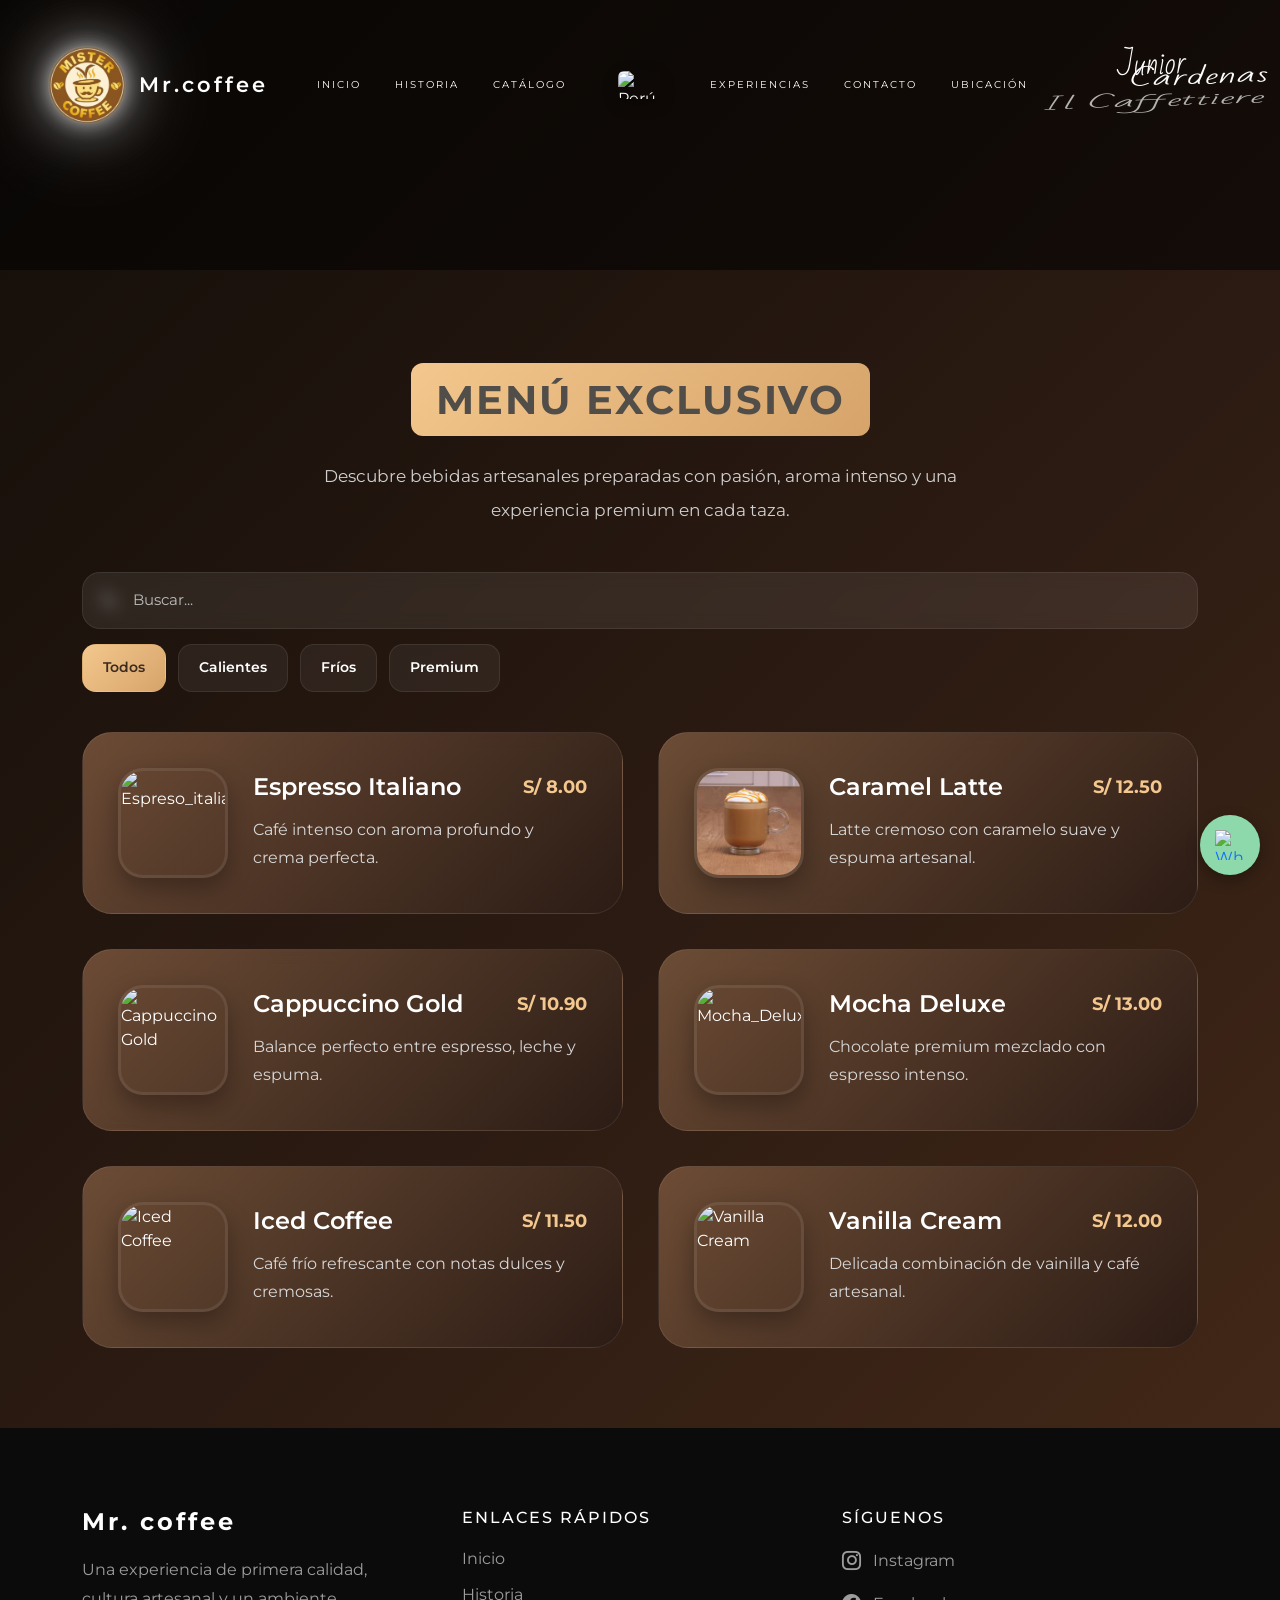
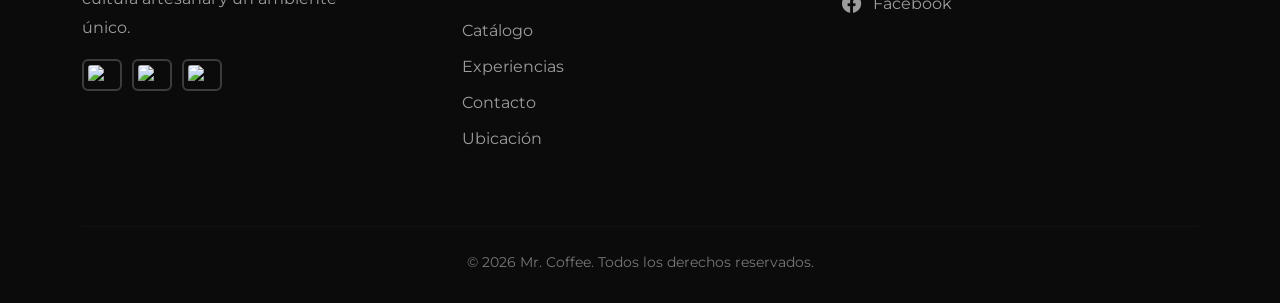
==== catalogo.html @ bce91359 "Primer modelo funcional al 100%" ====
<!DOCTYPE html>
<html lang="es">

<head>
    <meta charset="UTF-8">
    <meta name="viewport" content="width=device-width, initial-scale=1.0">

    <title data-key="pagina_titulo_catalogo">Catálogo | Mr. Coffee</title>

    <link rel="icon" href="img_videos/logo Mr.coffee.png" type="image/png" />

    <link href="https://cdn.jsdelivr.net/npm/bootstrap@5.3.3/dist/css/bootstrap.min.css" rel="stylesheet">

    <link href="https://fonts.googleapis.com/css2?family=Montserrat:wght@300;400;600;700&family=Bad+Script&display=swap"
        rel="stylesheet">

    <link rel="stylesheet" href="https://cdn.jsdelivr.net/npm/bootstrap-icons@1.11.3/font/bootstrap-icons.min.css">

    <link rel="stylesheet" href="css/catalogo.css">
</head>

<body>

    <!-- NAVBAR -->

    <nav class="navbar navbar-expand-lg navbar-dark">

        <div class="container-fluid">

            <a class="navbar-brand d-flex align-items-center" href="historia.html">

                <img src="img_videos/logo Mr.coffee.png" alt="Logo Mr. Coffee" class="brand-logo">

                <span>Mr.coffee</span>

            </a>

            <button class="navbar-toggler" data-bs-toggle="collapse" data-bs-target="#menu">
                <span class="navbar-toggler-icon"></span>
            </button>

            <div class="collapse navbar-collapse" id="menu">

                <ul class="navbar-nav ms-auto align-items-center">
                    <li class="nav-item"><a class="nav-link" href="index.html" data-key="inicio">Inicio</a></li>
                    <li class="nav-item"><a class="nav-link" href="historia.html" data-key="historia">Historia</a></li>
                    <li class="nav-item"><a class="nav-link" href="catalogo.html" data-key="catalogo">Catálogo</a></li>
                </ul>

                <div class="nav-flag mx-4">
                    <img src="https://upload.wikimedia.org/wikipedia/commons/c/cf/Flag_of_Peru.svg" alt="Perú">
                </div>

                <ul class="navbar-nav me-auto align-items-center">
                    <li class="nav-item"><a class="nav-link" href="experiencias.html"
                            data-key="experiencias">Experiencias</a></li>
                    <li class="nav-item"><a class="nav-link" href="contacto.html" data-key="contacto">Contacto</a></li>
                    <li class="nav-item"><a class="nav-link" href="ubicacion.html" data-key="ubicacion">Ubicación</a>
                    </li>
                </ul>

                <div class="owner-signature">
                    Junior
                    <span style="padding-left: 65px; display: inline-block; transform: scaleX(1.45) scaleY(0.7);">
                        Cardenas
                    </span>

                    <span
                        style="padding-top: 10px; color: rgb(181, 180, 178); display: inline-block; transform: scaleX(1.6) scaleY(0.5)">
                        Il Caffettiere
                    </span>
                </div>

            </div>

        </div>

    </nav>

    <section class="history-hero"></section>

    <section class="catalog-section">

        <div class="catalog-overlay"></div>

        <div class="container catalog-container">

            <div class="catalog-header">

                <span class="catalog-mini" data-key="menu_exclusivo">MENÚ EXCLUSIVO</span>

                <p>
                    Descubre bebidas artesanales preparadas con pasión,
                    aroma intenso y una experiencia premium en cada taza.
                </p>

            </div>

            <div class="catalog-controls">

                <div class="search-box">
                    <i class="bi bi-search"></i>

                    <input type="text" id="searchInput" placeholder="Buscar...">
                </div>

                <div class="filter-buttons">

                    <button class="filter-btn active" data-filter="all">
                        Todos
                    </button>

                    <button class="filter-btn" data-filter="caliente">
                        Calientes
                    </button>

                    <button class="filter-btn" data-filter="frio">
                        Fríos
                    </button>

                    <button class="filter-btn" data-filter="premium">
                        Premium
                    </button>

                </div>

            </div>

            <div class="catalog-grid">

                <!-- ITEM -->

                <div class="catalog-card" data-category="caliente">

                    <div class="coffee-circle">
                        <img src="https://encrypted-tbn0.gstatic.com/images?q=tbn:ANd9GcTqtzZUueymRdZEOi-ilL8rNSrnztdapGIAcQ8yv8K7-oL8giAjRb6B9EKLzauEBYNNoz506RPrxhP9cTSPGFRo4NpOCj37pgtGMFklOmE&s=10"
                            alt="Espreso_italiano">
                    </div>

                    <div class="coffee-info">

                        <div class="coffee-top">
                            <h3>Espresso Italiano</h3>
                            <span>S/ 8.00</span>
                        </div>

                        <p>
                            Café intenso con aroma profundo y crema perfecta.
                        </p>

                    </div>

                </div>

                <!-- ITEM -->

                <div class="catalog-card" data-category="frio">

                    <div class="coffee-circle">
                        <img src="[data-uri]"
                            alt="Caramel Latte">
                    </div>

                    <div class="coffee-info">

                        <div class="coffee-top">
                            <h3>Caramel Latte</h3>
                            <span>S/ 12.50</span>
                        </div>

                        <p>
                            Latte cremoso con caramelo suave y espuma artesanal.
                        </p>

                    </div>

                </div>

                <!-- ITEM -->

                <div class="catalog-card" data-category="caliente premium">

                    <div class="coffee-circle">
                        <img src="https://encrypted-tbn0.gstatic.com/images?q=tbn:ANd9GcSUUL0KE3TZz3aL_cA54uggKA8EXp1JZEncBA&s"
                            alt="Cappuccino Gold">
                    </div>

                    <div class="coffee-info">

                        <div class="coffee-top">
                            <h3>Cappuccino Gold</h3>
                            <span>S/ 10.90</span>
                        </div>

                        <p>
                            Balance perfecto entre espresso, leche y espuma.
                        </p>

                    </div>

                </div>

                <!-- ITEM -->

                <div class="catalog-card" data-category="caliente premium">

                    <div class="coffee-circle">
                        <img src="https://milk.co.uk/wp-content/uploads/2022/02/Optimised-300x300.jpg"
                            alt="Mocha_Deluxe">
                    </div>

                    <div class="coffee-info">

                        <div class="coffee-top">
                            <h3>Mocha Deluxe</h3>
                            <span>S/ 13.00</span>
                        </div>

                        <p>
                            Chocolate premium mezclado con espresso intenso.
                        </p>

                    </div>

                </div>

                <!-- ITEM -->

                <div class="catalog-card" data-category="frio">

                    <div class="coffee-circle">
                        <img src="https://encrypted-tbn0.gstatic.com/images?q=tbn:ANd9GcRl5XcVpIK2ukp9NMPsWW5-NIncHgEtwAC6zg&s"
                            alt="Iced Coffee">
                    </div>

                    <div class="coffee-info">

                        <div class="coffee-top">
                            <h3>Iced Coffee</h3>
                            <span>S/ 11.50</span>
                        </div>

                        <p>
                            Café frío refrescante con notas dulces y cremosas.
                        </p>

                    </div>

                </div>

                <!-- ITEM -->

                <div class="catalog-card" data-category="frio premium">

                    <div class="coffee-circle">
                        <img src="https://starbucks-bqexpresss.myshopify.com/cdn/shop/products/vainilla_cream-01_large.jpg?v=1418229825"
                            alt="Vanilla Cream">
                    </div>

                    <div class="coffee-info">

                        <div class="coffee-top">
                            <h3>Vanilla Cream</h3>
                            <span>S/ 12.00</span>
                        </div>

                        <p>
                            Delicada combinación de vainilla y café artesanal.
                        </p>

                    </div>

                </div>

            </div>

        </div>

    </section>

    <footer class="footer-section">

        <div class="container">

            <div class="row">

                <div class="col-md-4 mb-4">

                    <h3 class="footer-logo">Mr. coffee</h3>

                    <p class="footer-text" data-key="descripcion">
                        Una experiencia de primera calidad, cultura artesanal y un ambiente único.
                    </p>

                    <div class="lang-buttons mt-3">

                        <button onclick="changeLanguage('es')" class="lang-btn">
                            <img src="https://flagcdn.com/w40/es.png" alt="ES">
                        </button>

                        <button onclick="changeLanguage('en')" class="lang-btn">
                            <img src="https://flagcdn.com/w40/us.png" alt="EN">
                        </button>

                        <button onclick="changeLanguage('de')" class="lang-btn">
                            <img src="https://flagcdn.com/w40/de.png" alt="DE">
                        </button>

                    </div>

                </div>

                <div class="col-md-4 mb-4">
                    <h5 class="footer-title" data-key="enlaces_rapidos">Enlaces Rápidos</h5>
                    <ul class="footer-links">
                        <li><a href="index.html" data-key="inicio">Inicio</a></li>
                        <li><a href="historia.html" data-key="historia">Historia</a></li>
                        <li><a href="catalogo.html" data-key="catalogo">Catálogo</a></li>
                        <li><a href="experiencias.html" data-key="experiencias">Experiencias</a></li>
                        <li><a href="contacto.html" data-key="contacto">Contacto</a></li>
                        <li><a href="ubicacion.html" data-key="ubicacion">Ubicación</a></li>
                    </ul>
                </div>

                <div class="col-md-4 mb-4">
                    <h5 class="footer-title" data-key="siguenos">Síguenos</h5>
                    <div class="social-icons">
                        <a
                            href="https://www.instagram.com/mistercoffeeoficial?igsh=MWE0NmJlZXFnNjd6dA%3D%3D&utm_source=qr"><i
                                class="bi bi-instagram"></i> <span data-key="instagram">Instagram</span></a>
                        <a href="https://www.facebook.com/share/1EHn61oxgY/?mibextid=wwXIfr"><i
                                class="bi bi-facebook"></i> <span data-key="facebook">Facebook</span></a>
                    </div>
                </div>

            </div>

            <hr class="footer-line">

            <div class="text-center footer-bottom">
                <p data-key="copyright">© 2026 Mr. Coffee. Todos los derechos reservados.</p>
            </div>

        </div>

    </footer>

    <div class="whatsapp-carrusel" style="margin-bottom: -35px; position: fixed;
            bottom: 60px;
            right: 20px;
            z-index: 9999;">
        <div class="whatsapp-track " style="text-align: center;">
            <a href="https://wa.me/51970574136" target="_blank">
                <img src="https://cdn-icons-png.flaticon.com/512/733/733585.png" alt="WhatsApp">
            </a>
        </div>
    </div>

    <script src="https://cdn.jsdelivr.net/npm/bootstrap@5.3.3/dist/js/bootstrap.bundle.min.js"></script>

    <script>

    const searchInput = document.getElementById("searchInput");

    const filterButtons = document.querySelectorAll(".filter-btn");

    const cards = document.querySelectorAll(".catalog-card");

    let currentFilter = "all";

    /* BUSCADOR */

    searchInput.addEventListener("input", filterProducts);

    /* FILTROS */

    filterButtons.forEach(button => {

        button.addEventListener("click", () => {

            filterButtons.forEach(btn =>
                btn.classList.remove("active")
            );

            button.classList.add("active");

            currentFilter = button.dataset.filter;

            filterProducts();
        });
    });

    /* FUNCIÓN */

    function filterProducts() {

        const searchText =
            searchInput.value.toLowerCase();

        cards.forEach(card => {

            const title =
                card.querySelector("h3")
                    .textContent
                    .toLowerCase();

            const category =
                card.dataset.category;

            const matchesSearch =
                title.includes(searchText);

            const matchesFilter =
                currentFilter === "all" ||
                category.includes(currentFilter);

            if (matchesSearch && matchesFilter) {

                card.style.display = "flex";

            } else {

                card.style.display = "none";
            }
        });
    }

</script>

</body>

<script src="js/script.js"></script>

</html>
---- css/catalogo.css ----
* {
    margin: 0;
    padding: 0;
    box-sizing: border-box;
}

body {
    font-family: 'Montserrat', sans-serif;

    background:
        linear-gradient(135deg,
            #120d09,
            #2c1b12,
            #4b2d1a);

    color: white;

    overflow-x: hidden;
}

/* NAVBAR */

.navbar {
    padding: 40px 35px;

    background: transparent !important;

    position: absolute;

    top: 0;
    left: 0;

    width: 100%;

    z-index: 1000;
}

.navbar-brand {
    color: white !important;

    font-size: 1.3rem;

    font-weight: 600;

    letter-spacing: 3px;
}

.brand-logo {

    width: 80px;
    height: 80px;

    object-fit: contain;

    margin-right: 12px;

    border-radius: 50%;

    position: relative;

    animation: megaGlow 2.5s ease-in-out infinite alternate;

    filter:
        drop-shadow(0 0 10px rgba(255, 255, 255, .6)) drop-shadow(0 0 25px rgba(255, 255, 255, .45)) drop-shadow(0 0 45px rgba(255, 255, 255, .30));

    transition: .4s ease;
}

@keyframes megaGlow {

    0% {
        filter:
            drop-shadow(0 0 8px rgba(255, 255, 255, .4)) drop-shadow(0 0 20px rgba(255, 255, 255, .25)) drop-shadow(0 0 35px rgba(255, 255, 255, .18));
    }

    100% {
        filter:
            drop-shadow(0 0 18px rgba(255, 255, 255, .95)) drop-shadow(0 0 45px rgba(255, 255, 255, .7)) drop-shadow(0 0 80px rgba(255, 255, 255, .5));
    }
}

.brand-logo:hover {

    transform: scale(1.12);

    filter:
        drop-shadow(0 0 15px rgba(255, 255, 255, .9)) drop-shadow(0 0 35px rgba(255, 255, 255, .7)) drop-shadow(0 0 60px rgba(255, 255, 255, .5)) brightness(1.15);
}

.nav-link {

    color: white !important;

    margin-left: 18px;

    font-size: 0.65rem;

    text-transform: uppercase;

    letter-spacing: 2px;

    position: relative;

    display: inline-block;

    padding-bottom: 8px;
}

.nav-link::after {

    content: "";

    position: absolute;

    bottom: 0;
    left: 50%;

    width: 0;

    height: 1px;

    background: white;

    transform: translateX(-50%);

    transition: 0.35s ease;
}

.nav-link:hover::after {
    width: 100%;
}

.nav-flag {

    padding-left: 20px;

    display: flex;

    align-items: center;

    justify-content: center;

    transition: .4s ease;
}

.nav-flag img {

    width: 42px;

    height: 28px;

    object-fit: cover;

    border-radius: 6px;

    box-shadow: 0 5px 15px rgba(0, 0, 0, .25);

    transition: .4s ease;
}

.nav-flag:hover img {

    transform: scale(1.15) translateY(-3px);

    box-shadow: 0 10px 25px rgba(255, 255, 255, .15);
}

.owner-signature {

    font-family: 'Bad Script', cursive;

    font-size: 1.8rem;

    margin-left: 30px;

    line-height: .5;

    align-items: center;

    font-weight: 100;

    display: flex;

    flex-direction: column;

    cursor: pointer;

    text-shadow: 0 0 10px rgba(255, 255, 255, .08);

    transform: rotate(-2deg);
}

.owner-signature:hover {

    transform: scale(1.05) rotate(-4deg);

    color: #f5f5f5;

    text-shadow: 0 0 18px rgba(255, 255, 255, .18);
}

.history-hero {

    height: 30vh;

    background:
        linear-gradient(rgba(0, 0, 0, .55),
            rgba(0, 0, 0, .55)),
        url('https://images.unsplash.com/photo-1495474472287-4d71bcdd2085?auto=format&fit=crop&w=1600&q=80');

    background-size: cover;

    background-position: center;

    display: flex;

    align-items: center;

    justify-content: center;

    text-align: center;
}

.catalog-section {

    padding: 100px 0 120px;

    position: relative;
}

.search-box {

    flex: 1;

    min-width: 280px;

    position: relative;
}

.search-box i {

    position: absolute;

    top: 50%;
    left: 18px;

    transform: translateY(-50%);

    color: #c9c9c9;

    font-size: 1rem;
}

.search-box input {

    width: 100%;

    padding: 16px 20px 16px 50px;

    border: none;

    outline: none;

    border-radius: 18px;

    background:
        rgba(255, 255, 255, .08);

    color: white;

    font-size: .95rem;

    backdrop-filter: blur(8px);

    border: 1px solid rgba(255, 255, 255, .08);

    transition: .35s ease;
}

.search-box input::placeholder {

    color: #bdbdbd;
}

.search-box input:focus {

    border-color: #f3c78d;

    box-shadow:
        0 0 15px rgba(243, 199, 141, .15);
}

.filter-buttons {

    display: flex;

    gap: 12px;

    flex-wrap: wrap;

    padding-top: 15px;
}

.filter-btn {

    padding: 12px 20px;

    border-radius: 14px;

    border: 1px solid rgba(255, 255, 255, .08);

    background:
        rgba(255, 255, 255, .06);

    color: white;

    cursor: pointer;

    transition: .35s ease;

    font-size: .9rem;

    font-weight: 600;
}

.filter-btn:hover {

    transform: translateY(-3px);

    background:
        rgba(255, 255, 255, .12);
}

.filter-btn.active {

    background:
        linear-gradient(135deg,
            #f3c78d,
            #d6a46b);

    color: #3d2b1f;

    border-color: transparent;
}

.catalog-mini {

    font-size: 2.5rem;

    padding: 12px 25px;

    background: linear-gradient(135deg, #f3c78d, #d6a46b);

    border-radius: 12px;

    color: #514d48;

    font-weight: 700;

    letter-spacing: 2px;
}

.catalog-header {

    text-align: center;

    margin-bottom: 45px;
}

.catalog-header p {

    max-width: 700px;

    margin: auto;

    padding-top: 30px;

    color: #d0d0d0;

    line-height: 2;

    font-size: 1.05rem;
}

.catalog-grid {

    display: grid;

    grid-template-columns: repeat(2, 1fr);

    gap: 35px;

    margin-bottom: -40px;

    margin-top: 40px;
}

.catalog-card {

    display: flex;

    align-items: center;

    gap: 25px;

    padding: 35px;

    border-radius: 30px;

    background:
        linear-gradient(135deg,
            rgba(111, 78, 55, .96),
            rgba(44, 28, 22, .96));

    border: 1px solid rgba(255, 255, 255, .08);

    transition: .45s ease;

    position: relative;

    overflow: hidden;

    backdrop-filter: blur(8px);
}

.catalog-card::before {

    content: "";

    position: absolute;

    inset: 0;

    background:
        radial-gradient(circle at top left,
            rgba(255, 255, 255, .10),
            transparent 35%);

    opacity: 0;

    transition: .4s ease;
}

.catalog-card:hover::before {

    opacity: 1;
}

.catalog-card:hover {

    transform: translateY(-10px);

    box-shadow:
        0 20px 45px rgba(0, 0, 0, .45);
}

.coffee-circle {

    min-width: 110px;

    width: 110px;

    height: 110px;

    border-radius: 25px;

    overflow: hidden;

    box-shadow:
        0 10px 25px rgba(0, 0, 0, .30);

    border: 3px solid rgba(255, 255, 255, .08);

    flex-shrink: 0;
}

.coffee-circle img {

    width: 100%;

    height: 100%;

    object-fit: cover;

    transition: .4s ease;
}

.catalog-card:hover .coffee-circle img {

    transform: scale(1.08);
}

.coffee-info {

    width: 100%;
}

.coffee-top {

    display: flex;

    justify-content: space-between;

    align-items: center;

    margin-bottom: 14px;

    gap: 15px;
}

.coffee-top h3 {

    font-size: 1.5rem;

    margin: 0;

    font-weight: 600;

    color: #fff;
}

.coffee-top span {

    color: #f3c78d;

    font-weight: 700;

    font-size: 1.1rem;

    white-space: nowrap;
}

.coffee-info p {

    color: #d7d7d7;

    line-height: 1.8;

    margin: 0;

    font-size: .97rem;
}

.footer-section {
    background: #0b0b0b;
    padding: 80px 0 30px;
    color: white;
}

.footer-logo {
    font-size: 1.5rem;
    font-weight: 700;
    letter-spacing: 3px;
    margin-bottom: 20px;
}

.footer-text {
    color: #9d9d9d;
    line-height: 1.8;
    max-width: 300px;
}

.footer-title {
    font-size: 1rem;
    margin-bottom: 20px;
    text-transform: uppercase;
    letter-spacing: 2px;
}

.lang-buttons {
    display: flex;
    gap: 10px;
    margin-top: 15px;
}

.lang-btn {
    background: transparent;
    border: 2px solid rgba(255, 255, 255, 0.2);
    padding: 4px;
    border-radius: 6px;
    cursor: pointer;
    transition: 0.3s ease;
}

.lang-btn img {
    width: 28px;
    height: 20px;
    display: block;
    border-radius: 3px;
}

.lang-btn:hover {
    transform: scale(1.1);
    border-color: white;
}

/* idioma activo */
.lang-btn.active {
    border-color: white;
    box-shadow: 0 0 10px rgba(255, 255, 255, 0.3);
}

.fade-effect {
    animation: fadeLang 0.35s ease;
}

@keyframes fadeLang {
    from {
        opacity: 0;
        transform: translateY(4px);
    }

    to {
        opacity: 1;
        transform: translateY(0);
    }
}

/* LINKS */
.footer-links {
    list-style: none;
    padding: 0;
}

.footer-links li {
    margin-bottom: 12px;
}

.footer-links a {
    color: #9d9d9d;
    text-decoration: none;
    transition: .3s ease;
}

.footer-links a:hover {
    color: white;
    padding-left: 5px;
}

/* REDES SOCIALES */
.social-icons {
    display: flex;
    flex-direction: column;
    gap: 14px;
}

.social-icons a {
    display: flex;
    align-items: center;
    gap: 12px;
    color: #9d9d9d;
    text-decoration: none;
    transition: .3s ease;
}

.social-icons a i {
    font-size: 1.2rem;
}

.social-icons a:hover {
    color: white;
    transform: translateX(5px);
}

/* LINEA */
.footer-line {
    border-color: rgba(255, 255, 255, .1);
    margin: 35px 0 25px;
}

/* COPYRIGHT */
.footer-bottom p {
    color: #777;
    font-size: .9rem;
    margin: 0;
}

.whatsapp-carrusel a {
    display: flex;
    align-items: center;
    justify-content: center;
    width: 60px;
    height: 60px;
    background: #8ed9ac;
    border-radius: 50%;
    box-shadow: 0 5px 15px rgba(0, 0, 0, 0.3);
    transition: 0.3s;
}

.whatsapp-carrusel img {
    width: 30px;
    height: 30px;
}

.whatsapp-carrusel a:hover {
    transform: scale(1.1);
}

/* Responsivo */

/* TABLET */

@media (max-width: 992px) {

    .navbar {

        padding: 20px;

    }

    .navbar-collapse {

        background:
            linear-gradient(rgba(0, 0, 0, .94),
                rgba(0, 0, 0, .94));

        backdrop-filter: blur(10px);

        border-radius: 25px;

        padding: 35px 25px;

        margin-top: 20px;

        text-align: center;
    }

    .navbar-nav {

        gap: 8px;
    }

    .nav-link {

        margin-left: 0;

        padding: 12px 0;

        font-size: .78rem;
    }

    .nav-flag {

        width: 100%;

        justify-content: center;

        margin: 20px 0;

        padding-left: 0;
    }

    .owner-signature {

        margin: 20px auto 0;

        text-align: center;

        font-size: 1.6rem;
    }

    .history-hero {

        height: 35vh;
    }

    .catalog-section {

        padding: 90px 20px 100px;
    }

    .catalog-mini {

        font-size: 1.9rem;

        padding: 10px 20px;
    }

    .catalog-header p {

        font-size: 1rem;

        line-height: 1.9;
    }

    .catalog-grid {

        grid-template-columns: 1fr;

        gap: 28px;
    }

    .catalog-card {

        padding: 28px;
    }

    .coffee-circle {

        width: 95px;

        height: 95px;

        min-width: 95px;
    }

    .coffee-top h3 {

        font-size: 1.3rem;
    }

    .coffee-top span {

        font-size: 1rem;
    }

    .footer-section {

        text-align: center;
    }

    .footer-section .row {

        justify-content: center;
    }

    .footer-text {

        margin: auto;
    }

    .lang-buttons {

        justify-content: center;
    }

    .social-icons {

        align-items: center;
    }
}

/*  CELULAR */

@media (max-width: 768px) {

    .navbar {

        padding: 15px;
    }

    .navbar-collapse {

        padding: 28px 20px;

        border-radius: 20px;
    }

    .brand-logo {

        width: 65px;

        height: 65px;
    }

    .nav-flag {

        width: 100%;

        display: flex;

        justify-content: center;

        align-items: center;

        margin: 18px 0;

        padding-right: 50px
    }

    .nav-flag img {

        width: 42px;

        height: 28px;

    }

    .navbar-brand {

        font-size: 1rem;

        letter-spacing: 2px;
    }

    .owner-signature {

        font-size: 1.3rem;

        line-height: .7;
    }

    .history-hero {

        height: 28vh;
    }

    .catalog-section {

        padding: 70px 15px 90px;
    }

    .catalog-mini {

        font-size: 1.3rem;

        padding: 10px 18px;

        letter-spacing: 1px;
    }

    .catalog-header {

        margin-bottom: 35px;
    }

    .catalog-header p {

        padding-top: 20px;

        font-size: .95rem;

        line-height: 1.8;
    }

    .catalog-grid {

        gap: 22px;
    }

    .catalog-card {

        flex-direction: column;

        text-align: center;

        padding: 30px 22px;

        gap: 22px;

        border-radius: 25px;
    }

    .catalog-controls {

        display: flex;

        justify-content: space-between;

        align-items: center;

        gap: 25px;

        margin-bottom: 45px;

        flex-wrap: wrap;
    }

    .coffee-circle {

        width: 100px;

        height: 100px;

        min-width: 100px;
    }

    .coffee-top {

        flex-direction: column;

        gap: 8px;
    }

    .coffee-top h3 {

        font-size: 1.2rem;
    }

    .coffee-top span {

        font-size: 1rem;
    }

    .coffee-info p {

        font-size: .92rem;

        line-height: 1.7;
    }

    .footer-section {

        padding: 65px 20px 25px;
    }

    .footer-logo {

        font-size: 1.3rem;
    }

    .footer-title {

        margin-top: 15px;
    }

    .social-icons a {

        justify-content: center;
    }

    .whatsapp-carrusel a {

        width: 55px;

        height: 55px;
    }

    .whatsapp-carrusel img {

        width: 27px;

        height: 27px;
    }
}
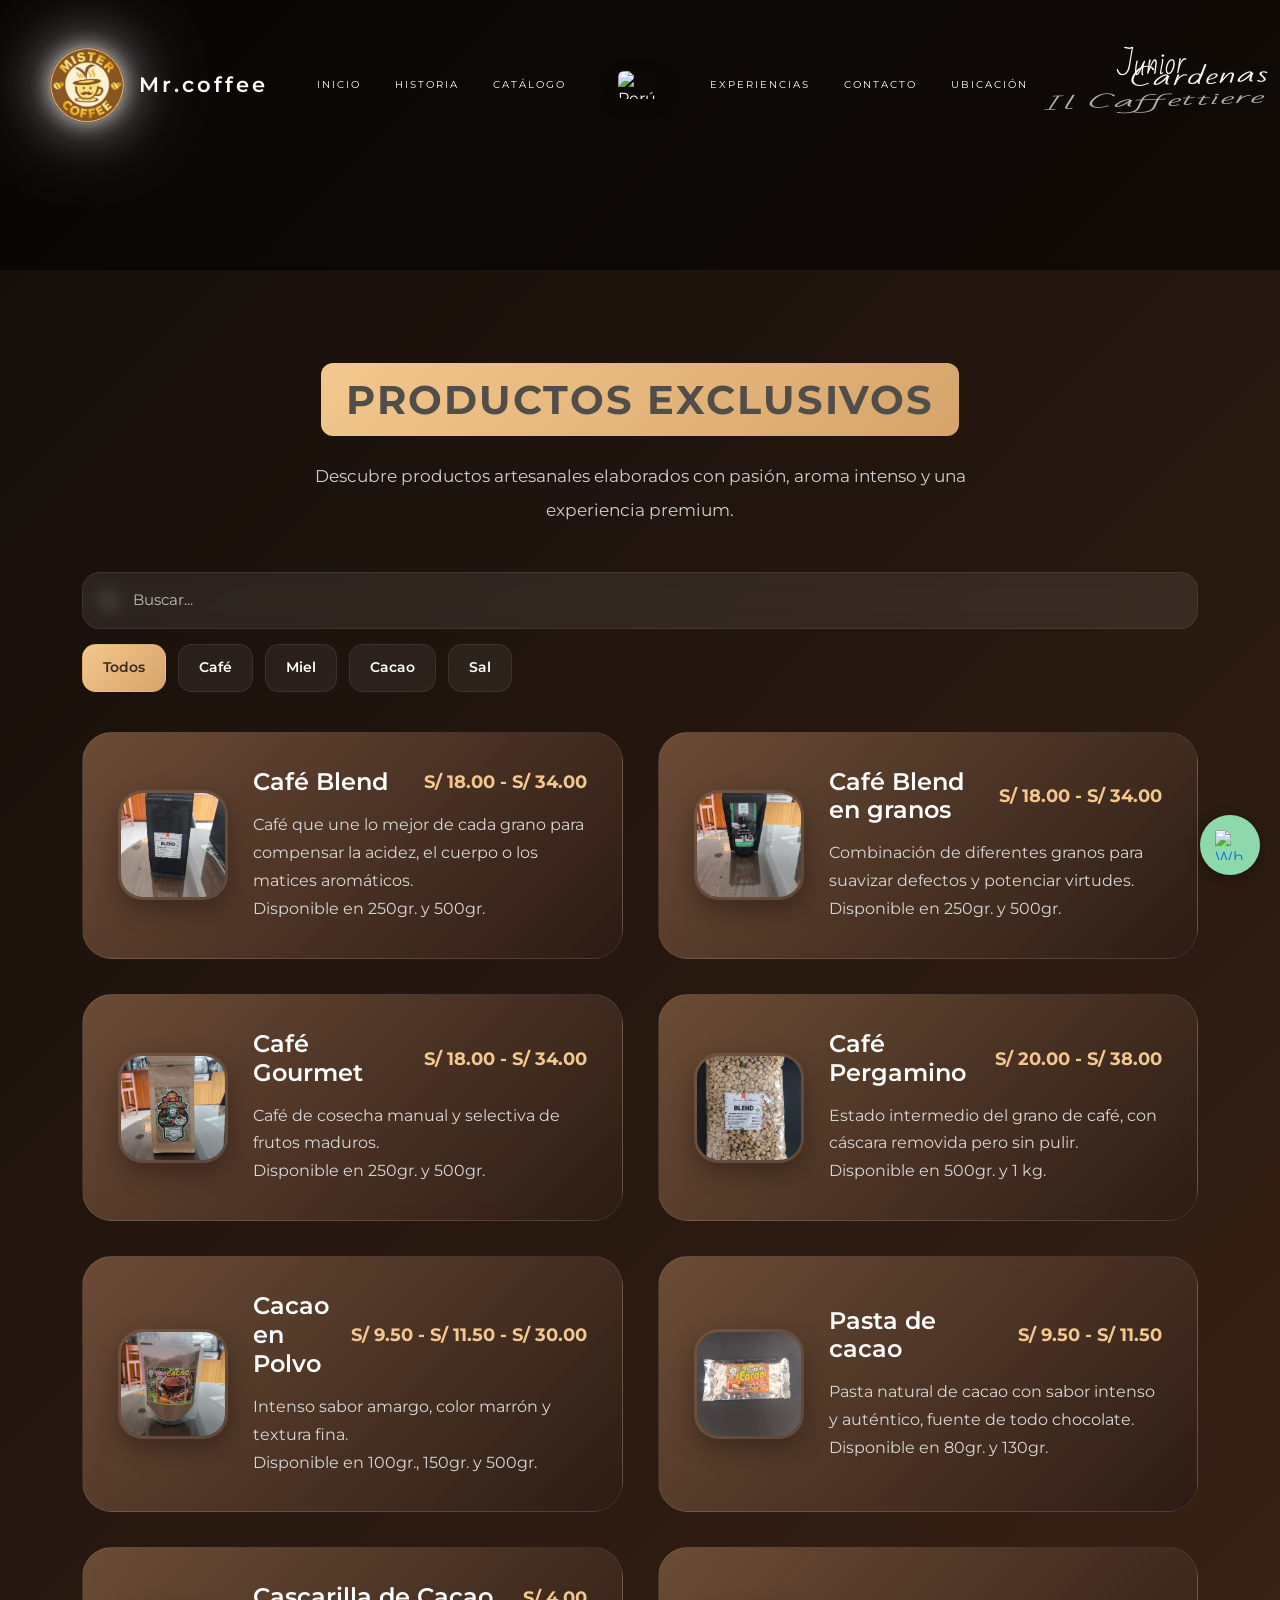
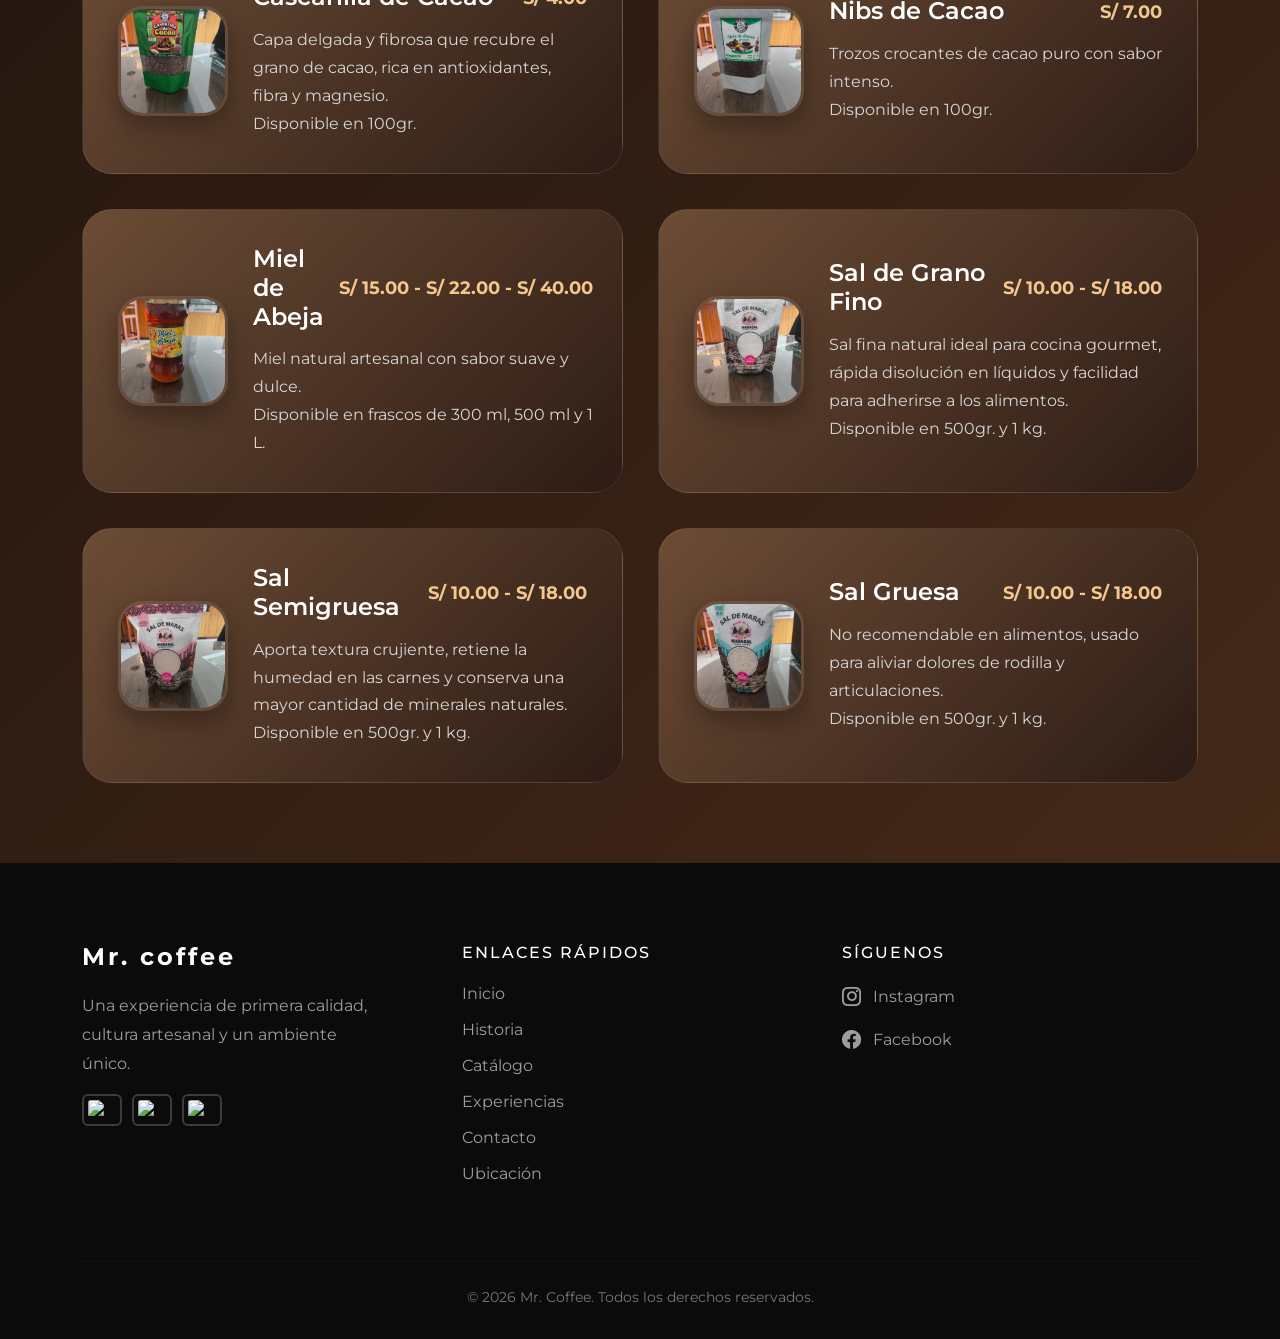
==== commit 6148a1d2: "Detalles finales para el MVP" ====
--- a/catalogo.html
+++ b/catalogo.html
@@ -7,7 +7,7 @@
 
     <title data-key="pagina_titulo_catalogo">Catálogo | Mr. Coffee</title>
 
-    <link rel="icon" href="img_videos/logo Mr.coffee.png" type="image/png" />
+    <link rel="icon" href="img_videos/logo Mr. coffee.png" type="image/png" />
 
     <link href="https://cdn.jsdelivr.net/npm/bootstrap@5.3.3/dist/css/bootstrap.min.css" rel="stylesheet">
 
@@ -29,7 +29,7 @@
 
             <a class="navbar-brand d-flex align-items-center" href="historia.html">
 
-                <img src="img_videos/logo Mr.coffee.png" alt="Logo Mr. Coffee" class="brand-logo">
+                <img src="img_videos/logo Mr. coffee.png" alt="Logo Mr. Coffee" class="brand-logo">
 
                 <span>Mr.coffee</span>
 
@@ -87,11 +87,11 @@
 
             <div class="catalog-header">
 
-                <span class="catalog-mini" data-key="menu_exclusivo">MENÚ EXCLUSIVO</span>
-
-                <p>
-                    Descubre bebidas artesanales preparadas con pasión,
-                    aroma intenso y una experiencia premium en cada taza.
+                <span class="catalog-mini" data-key="productos_exclusivos">PRODUCTOS EXCLUSIVOS</span>
+
+                <p data-key="catalogo_descripcion">
+                    Descubre productos artesanales elaborados con pasión,
+                    aroma intenso y una experiencia premium.
                 </p>
 
             </div>
@@ -101,27 +101,31 @@
                 <div class="search-box">
                     <i class="bi bi-search"></i>
 
-                    <input type="text" id="searchInput" placeholder="Buscar...">
+                    <input data-key="buscar" type="text" id="searchInput" placeholder="Buscar...">
                 </div>
 
                 <div class="filter-buttons">
 
-                    <button class="filter-btn active" data-filter="all">
+                    <button class="filter-btn active" data-filter="all" data-key="todos">
                         Todos
                     </button>
 
-                    <button class="filter-btn" data-filter="caliente">
-                        Calientes
+                    <button class="filter-btn" data-filter="cafe" data-key="cafe">
+                        Café
                     </button>
 
-                    <button class="filter-btn" data-filter="frio">
-                        Fríos
+                    <button class="filter-btn" data-filter="miel" data-key="miel">
+                        Miel
                     </button>
 
-                    <button class="filter-btn" data-filter="premium">
-                        Premium
+                    <button class="filter-btn" data-filter="cacao" data-key="cacao">
+                        Cacao
                     </button>
 
+                    <button class="filter-btn" data-filter="sal" data-key="sal">
+                        Sal
+                    </button>
+
                 </div>
 
             </div>
@@ -130,23 +134,25 @@
 
                 <!-- ITEM -->
 
-                <div class="catalog-card" data-category="caliente">
-
-                    <div class="coffee-circle">
-                        <img src="https://encrypted-tbn0.gstatic.com/images?q=tbn:ANd9GcTqtzZUueymRdZEOi-ilL8rNSrnztdapGIAcQ8yv8K7-oL8giAjRb6B9EKLzauEBYNNoz506RPrxhP9cTSPGFRo4NpOCj37pgtGMFklOmE&s=10"
-                            alt="Espreso_italiano">
-                    </div>
-
-                    <div class="coffee-info">
-
-                        <div class="coffee-top">
-                            <h3>Espresso Italiano</h3>
-                            <span>S/ 8.00</span>
-                        </div>
-
-                        <p>
-                            Café intenso con aroma profundo y crema perfecta.
-                        </p>
+                <div class="catalog-card" data-category="cafe">
+
+                    <div class="coffee-circle">
+                        <img src="img_videos/Cafe blend.webp" alt="Cafe_blend" loading="lazy">
+                    </div>
+
+                    <div class="coffee-info">
+
+                        <div class="coffee-top">
+                            <h3 data-key="cafe_blend">Cafe Blend</h3>
+                            <span data-key="precio_cafe_blend">S/ 18.00 - S/ 34.00</span>
+                        </div>
+
+                        <p data-key="descripcion_cafe_blend">
+                            Café que une lo mejor de cada grano para compensar la acidez, el cuerpo o los matices
+                            aromáticos.
+                        </p>
+                        <p data-key="disponible_cafe_blend">Disponible en 250gr. y 500gr.</p>
+
 
                     </div>
 
@@ -154,23 +160,23 @@
 
                 <!-- ITEM -->
 
-                <div class="catalog-card" data-category="frio">
-
-                    <div class="coffee-circle">
-                        <img src="[data-uri]"
-                            alt="Caramel Latte">
-                    </div>
-
-                    <div class="coffee-info">
-
-                        <div class="coffee-top">
-                            <h3>Caramel Latte</h3>
-                            <span>S/ 12.50</span>
-                        </div>
-
-                        <p>
-                            Latte cremoso con caramelo suave y espuma artesanal.
-                        </p>
+                <div class="catalog-card" data-category="cafe">
+
+                    <div class="coffee-circle">
+                        <img src="img_videos/Cafe blend en granos.webp" alt="Cafe_blend_engranos" loading="lazy">
+                    </div>
+
+                    <div class="coffee-info">
+
+                        <div class="coffee-top">
+                            <h3 data-key="cafe_blend_granos">Café Blend en granos</h3>
+                            <span data-key="precio_cafe_blend_granos">S/ 18.00 - S/ 34.00</span>
+                        </div>
+
+                        <p data-key="descripcion_cafe_blend_granos">
+                            Combinación de diferentes granos para suavizar defectos y potenciar virtudes.
+                        </p>
+                        <p data-key="disponible_cafe_blend_granos">Disponibilidad en 250gr. y 500gr.</p>
 
                     </div>
 
@@ -178,23 +184,24 @@
 
                 <!-- ITEM -->
 
-                <div class="catalog-card" data-category="caliente premium">
-
-                    <div class="coffee-circle">
-                        <img src="https://encrypted-tbn0.gstatic.com/images?q=tbn:ANd9GcSUUL0KE3TZz3aL_cA54uggKA8EXp1JZEncBA&s"
-                            alt="Cappuccino Gold">
-                    </div>
-
-                    <div class="coffee-info">
-
-                        <div class="coffee-top">
-                            <h3>Cappuccino Gold</h3>
-                            <span>S/ 10.90</span>
-                        </div>
-
-                        <p>
-                            Balance perfecto entre espresso, leche y espuma.
-                        </p>
+                <div class="catalog-card" data-category="cafe">
+
+                    <div class="coffee-circle">
+                        <img src="img_videos/Cafe gourmet.webp" alt="Cafe_gourmet" loading="lazy">
+                    </div>
+
+                    <div class="coffee-info">
+
+                        <div class="coffee-top">
+                            <h3 data-key="cafe_gourmet">Café Gourmet</h3>
+                            <span data-key="precio_cafe_gourmet">S/ 18.00 - S/ 34.00</span>
+                        </div>
+
+                        <p data-key="descripcion_cafe_gourmet">
+                            Café de cosecha manual y selectiva de frutos maduros.
+                        </p>
+                        <p data-key="disponible_cafe_gourmet">Disponible en 250gr. y 500gr.</p>
+
 
                     </div>
 
@@ -202,23 +209,23 @@
 
                 <!-- ITEM -->
 
-                <div class="catalog-card" data-category="caliente premium">
-
-                    <div class="coffee-circle">
-                        <img src="https://milk.co.uk/wp-content/uploads/2022/02/Optimised-300x300.jpg"
-                            alt="Mocha_Deluxe">
-                    </div>
-
-                    <div class="coffee-info">
-
-                        <div class="coffee-top">
-                            <h3>Mocha Deluxe</h3>
-                            <span>S/ 13.00</span>
-                        </div>
-
-                        <p>
-                            Chocolate premium mezclado con espresso intenso.
-                        </p>
+                <div class="catalog-card" data-category="cafe">
+
+                    <div class="coffee-circle">
+                        <img src="img_videos/Cafe pergamino.webp" alt="Cafe_pergamino" loading="lazy">
+                    </div>
+
+                    <div class="coffee-info">
+
+                        <div class="coffee-top">
+                            <h3 data-key="cafe_pergamino">Café Pergamino</h3>
+                            <span data-key="precio_cafe_pergamino">S/ 20.00 - S/ 38.00</span>
+                        </div>
+
+                        <p data-key="descripcion_cafe_pergamino">
+                            Estado intermedio del grano de café, con cáscara removida pero sin pulir.
+                        </p>
+                        <p data-key="disponible_cafe_pergamino">Disponible en 500gr. y 1 kg.</p>
 
                     </div>
 
@@ -226,48 +233,197 @@
 
                 <!-- ITEM -->
 
-                <div class="catalog-card" data-category="frio">
-
-                    <div class="coffee-circle">
-                        <img src="https://encrypted-tbn0.gstatic.com/images?q=tbn:ANd9GcRl5XcVpIK2ukp9NMPsWW5-NIncHgEtwAC6zg&s"
-                            alt="Iced Coffee">
-                    </div>
-
-                    <div class="coffee-info">
-
-                        <div class="coffee-top">
-                            <h3>Iced Coffee</h3>
-                            <span>S/ 11.50</span>
-                        </div>
-
-                        <p>
-                            Café frío refrescante con notas dulces y cremosas.
-                        </p>
-
-                    </div>
-
-                </div>
-
-                <!-- ITEM -->
-
-                <div class="catalog-card" data-category="frio premium">
-
-                    <div class="coffee-circle">
-                        <img src="https://starbucks-bqexpresss.myshopify.com/cdn/shop/products/vainilla_cream-01_large.jpg?v=1418229825"
-                            alt="Vanilla Cream">
-                    </div>
-
-                    <div class="coffee-info">
-
-                        <div class="coffee-top">
-                            <h3>Vanilla Cream</h3>
-                            <span>S/ 12.00</span>
-                        </div>
-
-                        <p>
-                            Delicada combinación de vainilla y café artesanal.
-                        </p>
-
+                <!-- CACAO 1 -->
+
+                <div class="catalog-card" data-category="cacao">
+
+                    <div class="coffee-circle">
+                        <img src="img_videos/Cacao en polvo.webp" alt="Cacao_en_polvo" loading="lazy">
+                    </div>
+
+                    <div class="coffee-info">
+
+                        <div class="coffee-top">
+                            <h3 data-key="cacao_en_polvo">Cacao en Polvo</h3>
+                            <span data-key="precio_cacao_en_polvo">S/ 9.50 - S/ 11.50 - S/ 30.00</span>
+                        </div>
+
+                        <p data-key="descripcion_cacao_en_polvo">
+                            Intenso sabor amargo, color marrón y textura fina.
+                        </p>
+                        <p data-key="disponible_cacao_en_polvo">Disponible en 100gr. y 150gr. y 500gr.</p>
+
+                    </div>
+
+                </div>
+
+                <!-- CACAO 2 -->
+
+                <div class="catalog-card" data-category="cacao">
+
+                    <div class="coffee-circle">
+                        <img src="img_videos/Pasta de cacao.webp" alt="Pasta_de_cacao" loading="lazy">
+                    </div>
+
+                    <div class="coffee-info">
+
+                        <div class="coffee-top">
+                            <h3 data-key="pasta_de_cacao">Pasta de cacao</h3>
+                            <span data-key="precio_pasta_de_cacao">S/ 9.50 - S/ 11.50</span>
+                        </div>
+
+                        <p data-key="descripcion_pasta_de_cacao">
+                            Pasta natural de cacao con sabor intenso y auténtico, fuente de todo chocolate.
+                        </p>
+                        <p data-key="disponible_pasta_de_cacao">Disponible en 80gr. y 130gr.</p>
+
+                    </div>
+
+                </div>
+
+                <!-- CACAO 3 -->
+
+                <div class="catalog-card" data-category="cacao">
+
+                    <div class="coffee-circle">
+                        <img src="img_videos/Cascarilla de cacao.webp" alt="Cascarilla_de_cacao" loading="lazy">
+                    </div>
+
+                    <div class="coffee-info">
+
+                        <div class="coffee-top">
+                            <h3 data-key="cascarilla_de_cacao">Cascarilla de Cacao</h3>
+                            <span data-key="precio_cascarilla_de_cacao">S/ 4.00</span>
+                        </div>
+
+                        <p data-key="descripcion_cascarilla_de_cacao">
+                            Capa delgada y fibrosa que recubre el grano de cacao, rica en antioxidantes, fibra y
+                            magnesio.
+                        </p>
+                        <p data-key="disponible_cascarilla_de_cacao">Disponible en 100 gr.</p>
+
+
+                    </div>
+
+                </div>
+
+                <!-- CACAO 4 -->
+
+                <div class="catalog-card" data-category="cacao">
+
+                    <div class="coffee-circle">
+                        <img src="img_videos/Nibs de cacao.webp" alt="Nibs_de_cacao" loading="lazy">
+                    </div>
+
+                    <div class="coffee-info">
+
+                        <div class="coffee-top">
+                            <h3 data-key="nibs_de_cacao">Nibs de Cacao</h3>
+                            <span data-key="precio_nibs_de_cacao">S/ 7.00</span>
+                        </div>
+
+                        <p data-key="descripcion_nibs_de_cacao">
+                            Trozos crocantes de cacao puro con sabor intenso.
+                        </p>
+                        <p data-key="disponible_nibs_de_cacao">Disponible en 100 gr.</p>
+
+                    </div>
+
+                </div>
+
+                <!-- MIEL -->
+
+                <div class="catalog-card" data-category="miel">
+
+                    <div class="coffee-circle">
+                        <img src="img_videos/Miel de abeja.webp" alt="Miel_de_abeja" loading="lazy">
+                    </div>
+
+                    <div class="coffee-info">
+
+                        <div class="coffee-top">
+                            <h3 data-key="miel_de_abeja">Miel de Abeja</h3>
+                            <span data-key="precio_miel_de_abeja">S/ 15.00 - S/ 22.00 - S/ 40.00</span>
+                        </div>
+
+                        <p data-key="descripcion_miel_de_abeja">
+                            Miel natural artesanal con sabor suave y dulce.
+                        </p>
+                        <p data-key="disponible_miel_de_abeja">
+                            Disponible en frascos de 300 ml, 500 ml y 1 L. </p>
+
+                    </div>
+
+                </div>
+
+                <!-- SAL 1 -->
+
+                <div class="catalog-card" data-category="sal">
+
+                    <div class="coffee-circle">
+                        <img src="img_videos/Sal de grano fino.webp" alt="Sal_de_grano_fino" loading="lazy">
+                    </div>
+
+                    <div class="coffee-info">
+
+                        <div class="coffee-top">
+                            <h3 data-key="sal_de_grano_fino">Sal de Grano Fino</h3>
+                            <span data-key="precio_sal_de_grano_fino">S/ 10.00 - S/ 18.00</span>
+                        </div>
+
+                        <p data-key="descripcion_sal_de_grano_fino">
+                            Sal fina natural ideal para cocina gourmet, rápida disolución en líquidos y facilidad para
+                            adherirse a los alimentos.
+                        </p>
+                        <p data-key="disponible_sal_de_grano_fino">Disponible en 500gr. y 1 kg.</p>
+
+                    </div>
+
+                </div>
+
+                <!-- SAL 2 -->
+
+                <div class="catalog-card" data-category="sal">
+
+                    <div class="coffee-circle">
+                        <img src="img_videos/Sal de grano semigrueso.webp" alt="Sal_de_grano_semigrueso" loading="lazy">
+                    </div>
+
+                    <div class="coffee-info">
+
+                        <div class="coffee-top">
+                            <h3 data-key="sal_de_grano_semigrueso">Sal Semigruesa</h3>
+                            <span data-key="precio_sal_de_grano_semigrueso">S/ 10.00 - S/ 18.00</span>
+                        </div>
+
+                        <p data-key="descripcion_sal_de_grano_semigrueso">
+                            Aporta textura crujiente, retiene la humedad en las carnes y conserva una mayor cantidad de
+                            minerales naturales.
+                        </p>
+                        <p data-key="disponible_sal_de_grano_semigrueso">Disponible en 500gr. y 1 kg.</p>
+
+                    </div>
+
+                </div>
+
+                <div class="catalog-card" data-category="sal">
+
+                    <div class="coffee-circle">
+                        <img src="img_videos/Sal de grano grueso.webp" alt="Sal_de_grano_grueso" loading="lazy">
+                    </div>
+
+                    <div class="coffee-info">
+
+                        <div class="coffee-top">
+                            <h3 data-key="sal_de_grano_grueso">Sal Gruesa</h3>
+                            <span data-key="precio_sal_de_grano_grueso">S/ 10.00 - S/ 18.00</span>
+                        </div>
+
+                        <p data-key="descripcion_sal_de_grano_grueso">
+                            No recomendable en alimentos, usado para aliviar dolores de rodilla y articulaciones.
+                            Disponible en 500gr. y 1 kg.
+                        </p>
+                        <p data-key="disponible_sal_de_grano_grueso">Disponible en 500gr. y 1 kg.</p>
                     </div>
 
                 </div>
@@ -356,79 +512,79 @@
         </div>
     </div>
 
-    <script src="https://cdn.jsdelivr.net/npm/bootstrap@5.3.3/dist/js/bootstrap.bundle.min.js"></script>
+    <script defer src="https://cdn.jsdelivr.net/npm/bootstrap@5.3.3/dist/js/bootstrap.bundle.min.js"></script>
 
     <script>
 
-    const searchInput = document.getElementById("searchInput");
-
-    const filterButtons = document.querySelectorAll(".filter-btn");
-
-    const cards = document.querySelectorAll(".catalog-card");
-
-    let currentFilter = "all";
-
-    /* BUSCADOR */
-
-    searchInput.addEventListener("input", filterProducts);
-
-    /* FILTROS */
-
-    filterButtons.forEach(button => {
-
-        button.addEventListener("click", () => {
-
-            filterButtons.forEach(btn =>
-                btn.classList.remove("active")
-            );
-
-            button.classList.add("active");
-
-            currentFilter = button.dataset.filter;
-
-            filterProducts();
+        const searchInput = document.getElementById("searchInput");
+
+        const filterButtons = document.querySelectorAll(".filter-btn");
+
+        const cards = document.querySelectorAll(".catalog-card");
+
+        let currentFilter = "all";
+
+        /* BUSCADOR */
+
+        searchInput.addEventListener("input", filterProducts);
+
+        /* FILTROS */
+
+        filterButtons.forEach(button => {
+
+            button.addEventListener("click", () => {
+
+                filterButtons.forEach(btn =>
+                    btn.classList.remove("active")
+                );
+
+                button.classList.add("active");
+
+                currentFilter = button.dataset.filter;
+
+                filterProducts();
+            });
         });
-    });
-
-    /* FUNCIÓN */
-
-    function filterProducts() {
-
-        const searchText =
-            searchInput.value.toLowerCase();
-
-        cards.forEach(card => {
-
-            const title =
-                card.querySelector("h3")
-                    .textContent
-                    .toLowerCase();
-
-            const category =
-                card.dataset.category;
-
-            const matchesSearch =
-                title.includes(searchText);
-
-            const matchesFilter =
-                currentFilter === "all" ||
-                category.includes(currentFilter);
-
-            if (matchesSearch && matchesFilter) {
-
-                card.style.display = "flex";
-
-            } else {
-
-                card.style.display = "none";
-            }
-        });
-    }
-
-</script>
+
+        /* FUNCIÓN */
+
+        function filterProducts() {
+
+            const searchText =
+                searchInput.value.toLowerCase();
+
+            cards.forEach(card => {
+
+                const title =
+                    card.querySelector("h3")
+                        .textContent
+                        .toLowerCase();
+
+                const category =
+                    card.dataset.category;
+
+                const matchesSearch =
+                    title.includes(searchText);
+
+                const matchesFilter =
+                    currentFilter === "all" ||
+                    category.includes(currentFilter);
+
+                if (matchesSearch && matchesFilter) {
+
+                    card.style.display = "flex";
+
+                } else {
+
+                    card.style.display = "none";
+                }
+            });
+        }
+
+    </script>
 
 </body>
 
-<script src="js/script.js"></script>
+<script defer src="js/script.js"></script>
 
 </html>
--- a/css/catalogo.css
+++ b/css/catalogo.css
@@ -166,36 +166,22 @@
 }
 
 .owner-signature {
-
     font-family: 'Bad Script', cursive;
-
     font-size: 1.8rem;
-
     margin-left: 30px;
-
     line-height: .5;
-
     align-items: center;
-
     font-weight: 100;
-
     display: flex;
-
     flex-direction: column;
-
     cursor: pointer;
-
     text-shadow: 0 0 10px rgba(255, 255, 255, .08);
-
     transform: rotate(-2deg);
 }
 
 .owner-signature:hover {
-
     transform: scale(1.05) rotate(-4deg);
-
     color: #f5f5f5;
-
     text-shadow: 0 0 18px rgba(255, 255, 255, .18);
 }
 
@@ -845,168 +831,172 @@
 @media (max-width: 768px) {
 
     .navbar {
-
         padding: 15px;
     }
 
     .navbar-collapse {
 
-        padding: 28px 20px;
+        text-align: center;
+
+        background:
+            linear-gradient(rgba(0, 0, 0, .82),
+                rgba(0, 0, 0, .82));
+
+        backdrop-filter: blur(8px);
 
         border-radius: 20px;
-    }
-
-    .brand-logo {
-
-        width: 65px;
-
-        height: 65px;
+
+        padding: 35px;
+
+        margin-top: 20px;
+    }
+
+    .navbar-brand {
+
+        font-size: 1rem;
+
+        letter-spacing: 2px;
+    }
+
+    .nav-link {
+
+        font-size: .65rem;
+
+        padding-bottom: 30px;
     }
 
     .nav-flag {
-
         width: 100%;
 
+        margin: 18px 0;
+
         display: flex;
 
         justify-content: center;
 
         align-items: center;
 
-        margin: 18px 0;
-
-        padding-right: 50px
-    }
-
-    .nav-flag img {
-
-        width: 42px;
-
-        height: 28px;
-
-    }
-
-    .navbar-brand {
+        padding-right: 50px;
+
+        padding-bottom: 10px;
+    }
+
+    .owner-signature {
+
+        margin: 20px 0 0;
+
+        font-size: 1.8rem;
+
+        text-align: center;
+    }
+
+    .history-hero {
+
+        height: 28vh;
+    }
+
+    .catalog-section {
+
+        padding: 70px 15px 90px;
+    }
+
+    .catalog-mini {
+
+        font-size: 1.3rem;
+
+        padding: 10px 18px;
+
+        letter-spacing: 1px;
+    }
+
+    .catalog-header {
+
+        margin-bottom: 35px;
+    }
+
+    .catalog-header p {
+
+        padding-top: 20px;
+
+        font-size: .95rem;
+
+        line-height: 1.8;
+    }
+
+    .catalog-grid {
+
+        gap: 22px;
+    }
+
+    .catalog-card {
+
+        flex-direction: column;
+
+        text-align: center;
+
+        padding: 30px 22px;
+
+        gap: 22px;
+
+        border-radius: 25px;
+    }
+
+    .catalog-controls {
+
+        display: flex;
+
+        justify-content: space-between;
+
+        align-items: center;
+
+        gap: 25px;
+
+        margin-bottom: 45px;
+
+        flex-wrap: wrap;
+    }
+
+    .coffee-circle {
+
+        width: 100px;
+
+        height: 100px;
+
+        min-width: 100px;
+    }
+
+    .coffee-top {
+
+        flex-direction: column;
+
+        gap: 8px;
+    }
+
+    .coffee-top h3 {
+
+        font-size: 1.2rem;
+    }
+
+    .coffee-top span {
 
         font-size: 1rem;
-
-        letter-spacing: 2px;
-    }
-
-    .owner-signature {
+    }
+
+    .coffee-info p {
+
+        font-size: .92rem;
+
+        line-height: 1.7;
+    }
+
+    .footer-section {
+
+        padding: 65px 20px 25px;
+    }
+
+    .footer-logo {
 
         font-size: 1.3rem;
-
-        line-height: .7;
-    }
-
-    .history-hero {
-
-        height: 28vh;
-    }
-
-    .catalog-section {
-
-        padding: 70px 15px 90px;
-    }
-
-    .catalog-mini {
-
-        font-size: 1.3rem;
-
-        padding: 10px 18px;
-
-        letter-spacing: 1px;
-    }
-
-    .catalog-header {
-
-        margin-bottom: 35px;
-    }
-
-    .catalog-header p {
-
-        padding-top: 20px;
-
-        font-size: .95rem;
-
-        line-height: 1.8;
-    }
-
-    .catalog-grid {
-
-        gap: 22px;
-    }
-
-    .catalog-card {
-
-        flex-direction: column;
-
-        text-align: center;
-
-        padding: 30px 22px;
-
-        gap: 22px;
-
-        border-radius: 25px;
-    }
-
-    .catalog-controls {
-
-        display: flex;
-
-        justify-content: space-between;
-
-        align-items: center;
-
-        gap: 25px;
-
-        margin-bottom: 45px;
-
-        flex-wrap: wrap;
-    }
-
-    .coffee-circle {
-
-        width: 100px;
-
-        height: 100px;
-
-        min-width: 100px;
-    }
-
-    .coffee-top {
-
-        flex-direction: column;
-
-        gap: 8px;
-    }
-
-    .coffee-top h3 {
-
-        font-size: 1.2rem;
-    }
-
-    .coffee-top span {
-
-        font-size: 1rem;
-    }
-
-    .coffee-info p {
-
-        font-size: .92rem;
-
-        line-height: 1.7;
-    }
-
-    .footer-section {
-
-        padding: 65px 20px 25px;
-    }
-
-    .footer-logo {
-
-        font-size: 1.3rem;
     }
 
     .footer-title {
